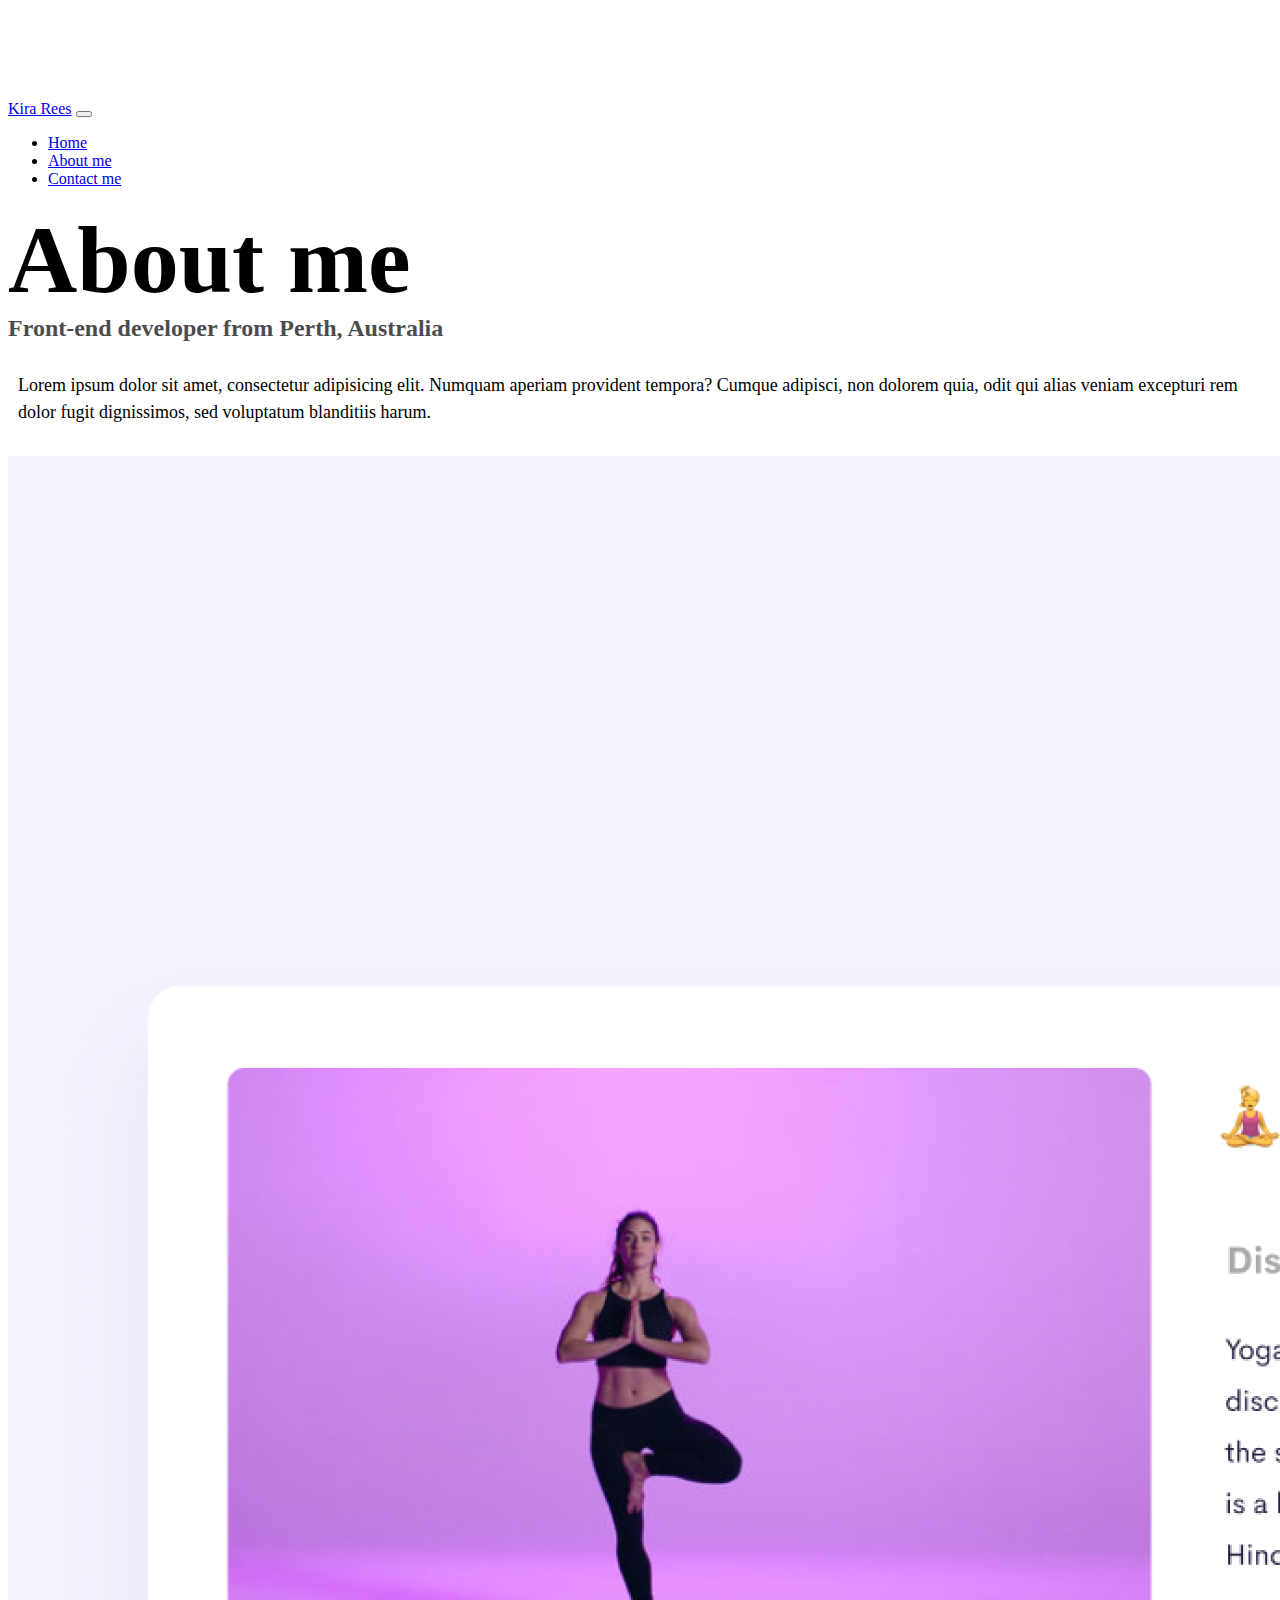
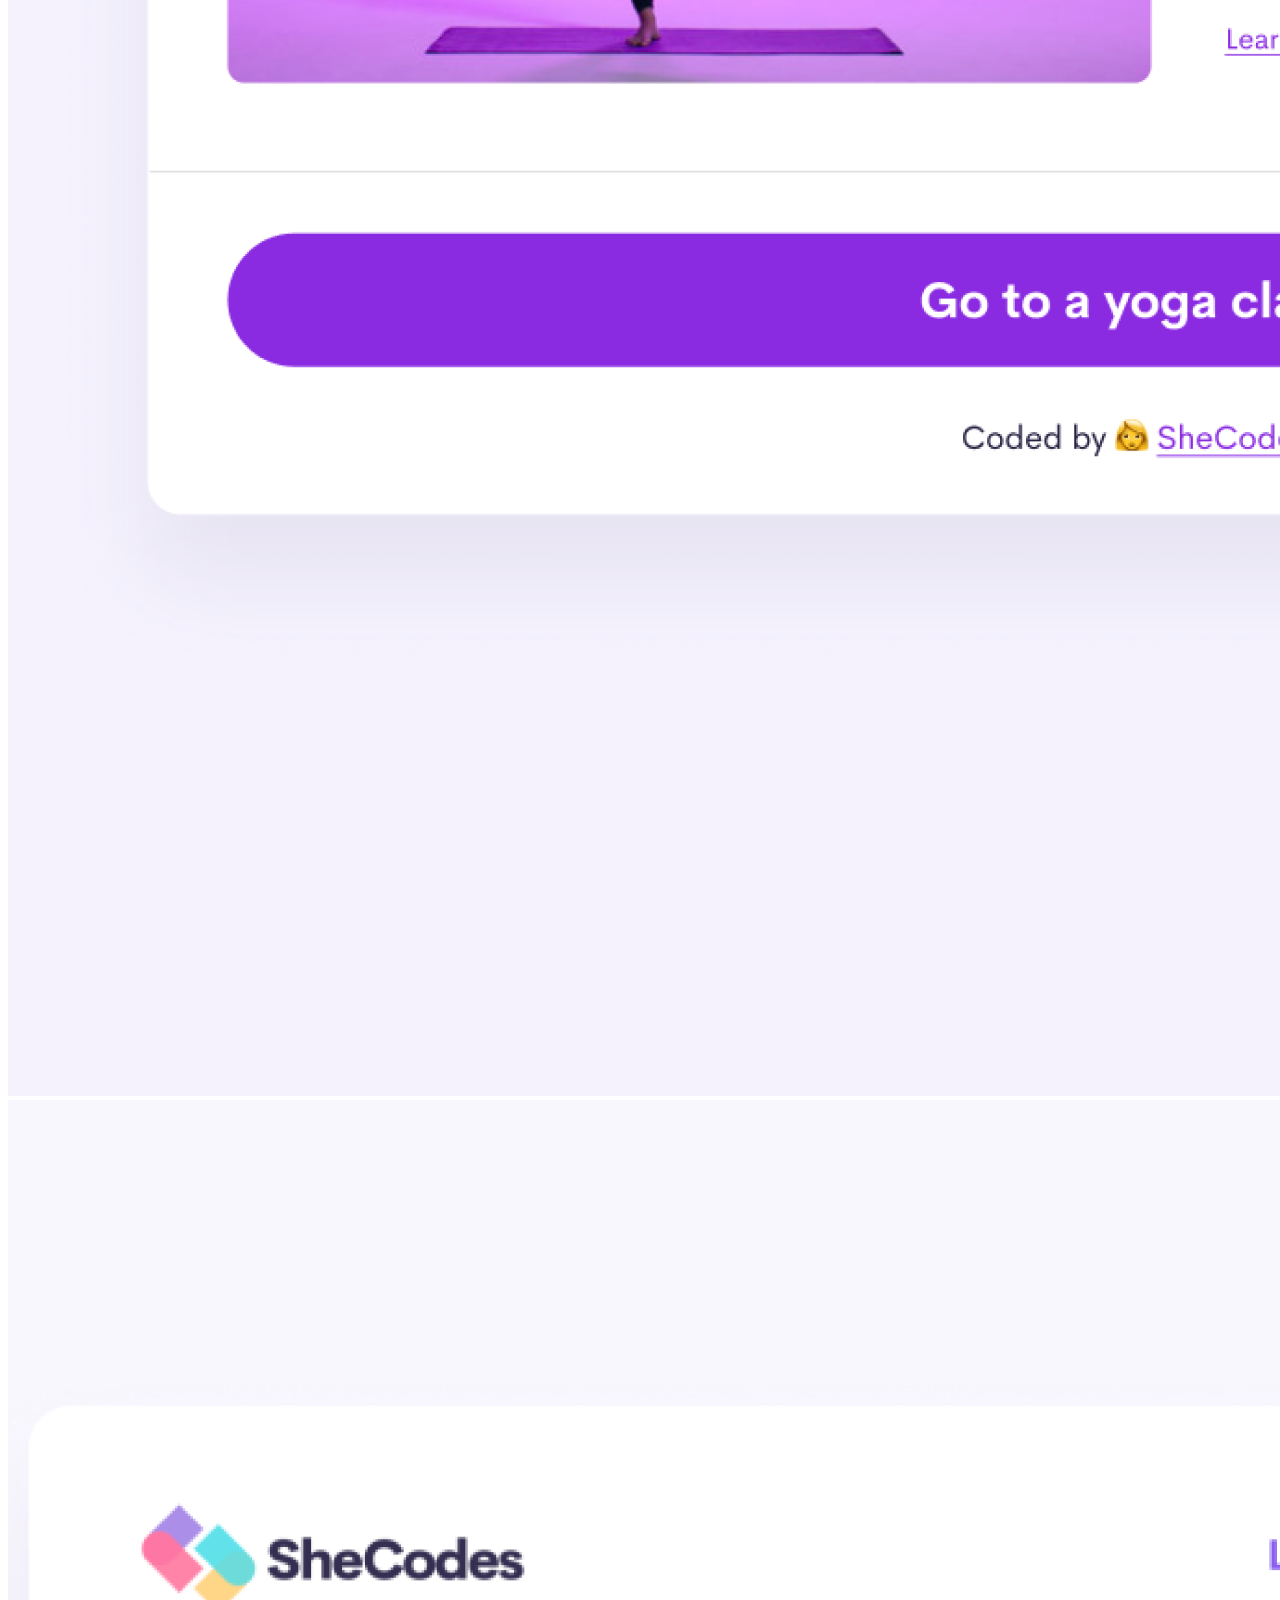
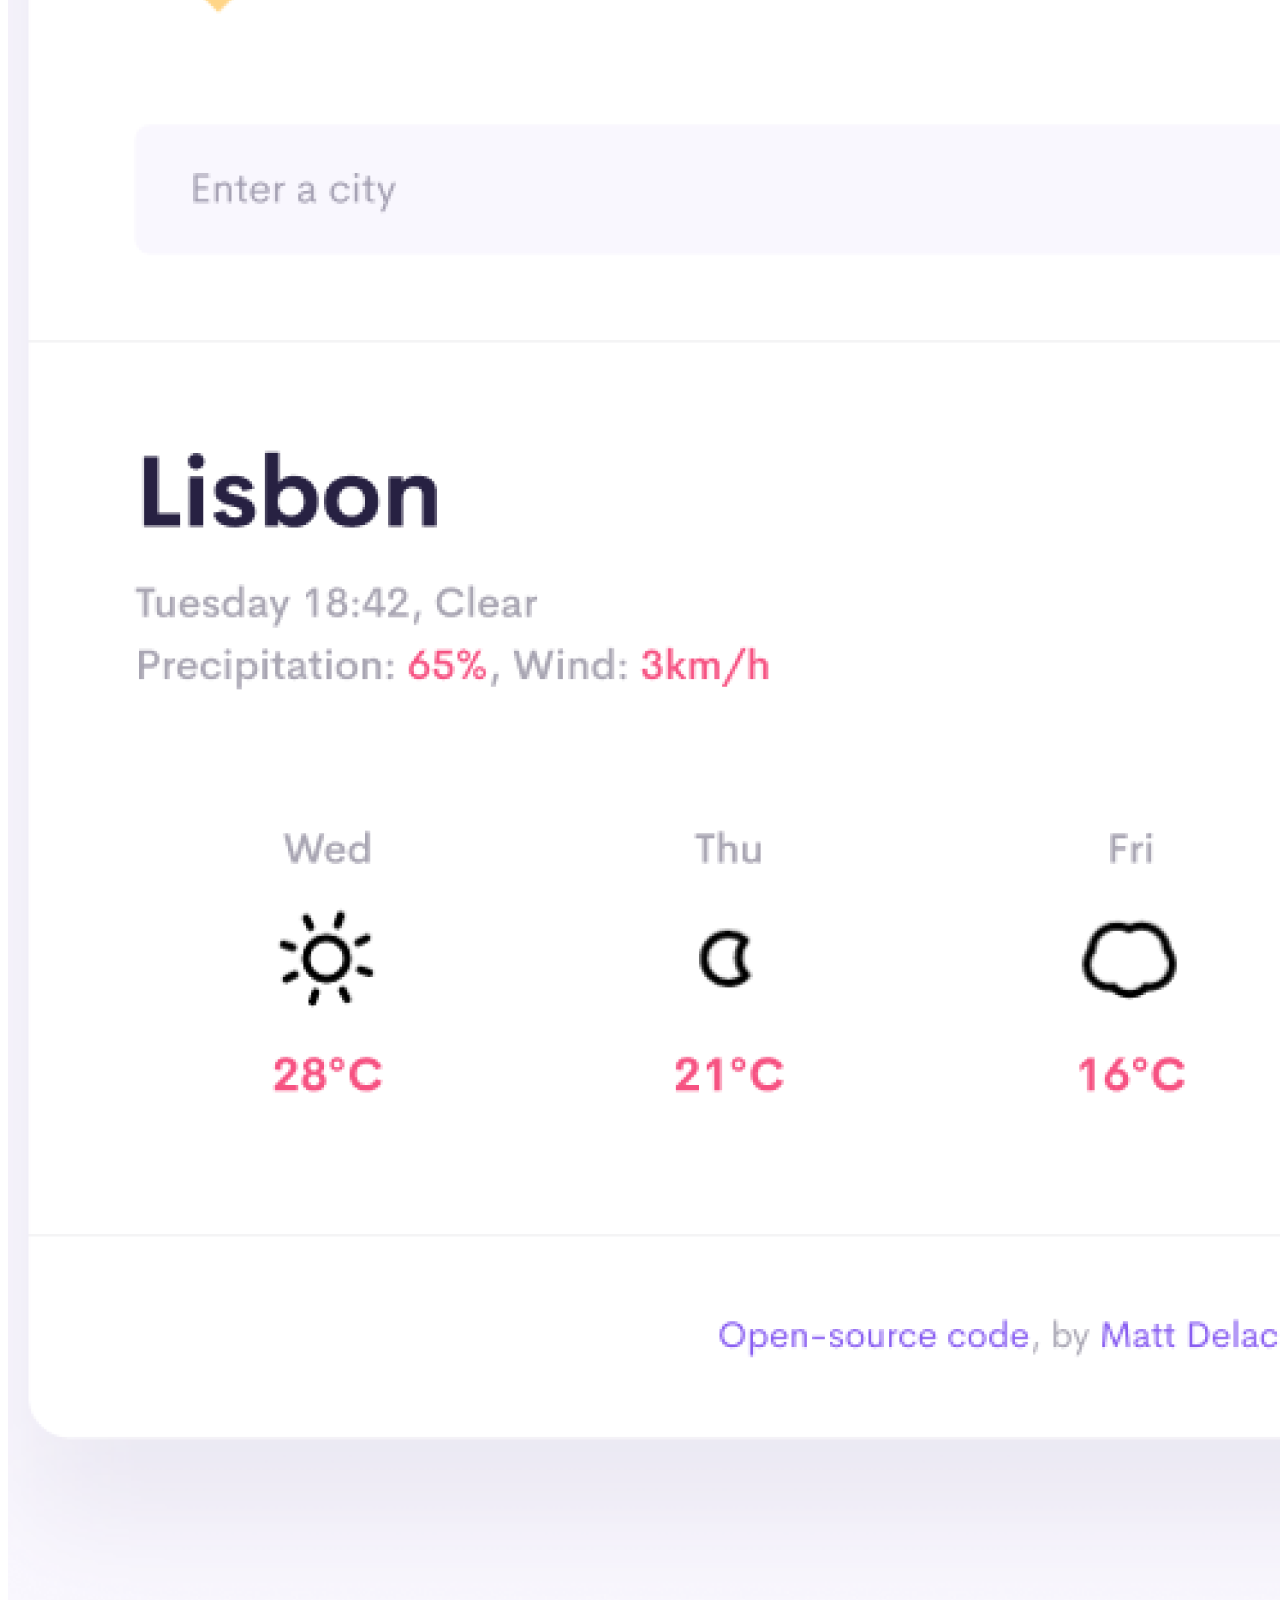
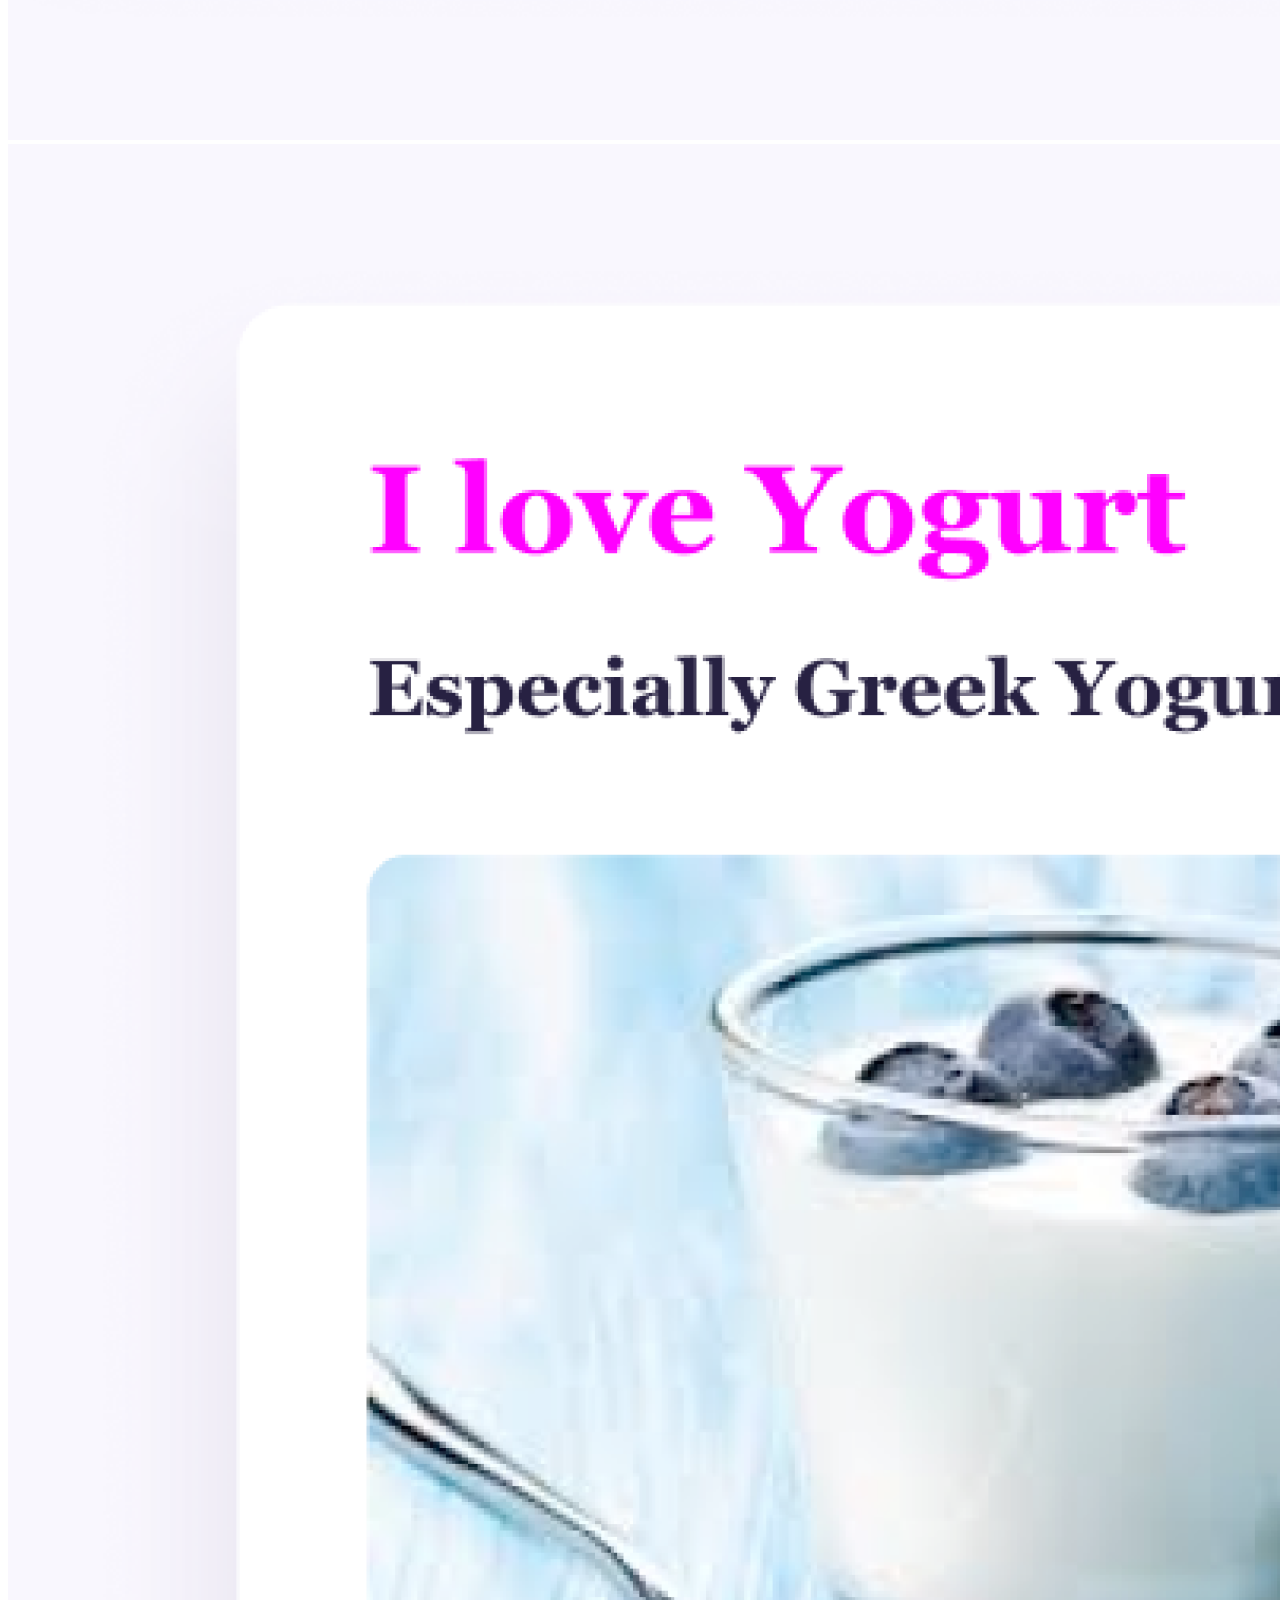
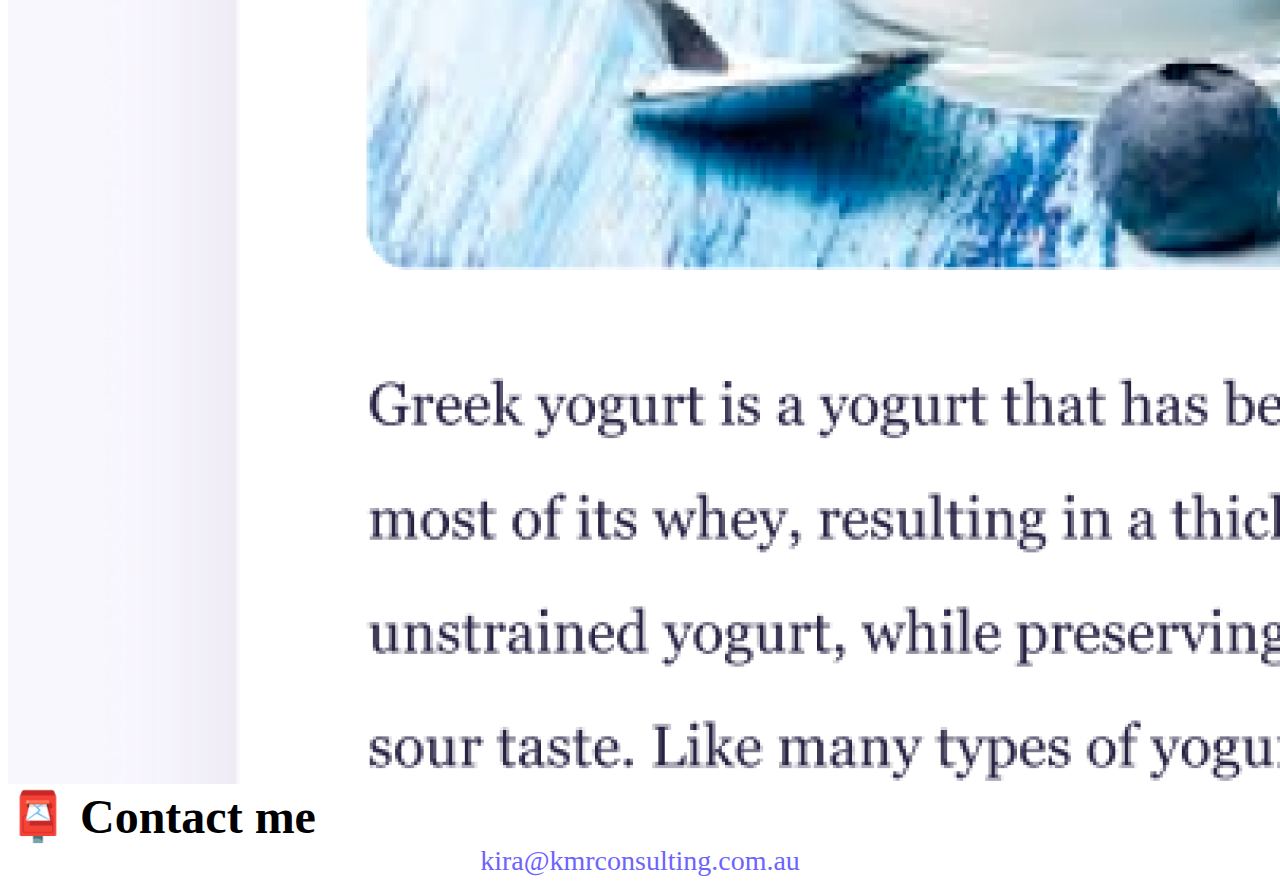
==== about.html @ b063fd60 "initial set up" ====
<!DOCTYPE html>
<html lang="en">
  <head>
    <meta charset="UTF-8" />
    <meta http-equiv="X-UA-Compatible" content="IE=edge" />
    <meta name="viewport" content="width=device-width, initial-scale=1.0" />
    <link
      href="https://cdn.jsdelivr.net/npm/bootstrap@5.0.0-beta2/dist/css/bootstrap.min.css"
      rel="stylesheet"
      integrity="sha384-BmbxuPwQa2lc/FVzBcNJ7UAyJxM6wuqIj61tLrc4wSX0szH/Ev+nYRRuWlolflfl"
      crossorigin="anonymous"
    />
    <script
      src="https://cdn.jsdelivr.net/npm/bootstrap@5.0.0-beta2/dist/js/bootstrap.bundle.min.js"
      integrity="sha384-b5kHyXgcpbZJO/tY9Ul7kGkf1S0CWuKcCD38l8YkeH8z8QjE0GmW1gYU5S9FOnJ0"
      crossorigin="anonymous"
    ></script>
    <link rel="stylesheet" href="style.css" />
    <title>Front-end developer - About - Kira Rees</title>
  </head>
  <body>
    <nav class="navbar navbar-expand-lg navbar-light bg-light fixed-top">
      <div class="container">
        <a class="navbar-brand" href="index.html">Kira Rees</a>
        <button
          class="navbar-toggler"
          type="button"
          data-bs-toggle="collapse"
          data-bs-target="#navbarNav"
          aria-controls="navbarNav"
          aria-expanded="false"
          aria-label="Toggle navigation"
        >
          <span class="navbar-toggler-icon"></span>
        </button>
        <div class="collapse navbar-collapse" id="navbarNav">
          <ul class="navbar-nav">
            <li class="nav-item">
              <a class="nav-link" aria-current="page" href="index.html">Home</a>
            </li>
            <li class="nav-item">
              <a class="nav-link active" href="about.html">About me</a>
            </li>
            <li class="nav-item">
              <a class="nav-link" href="about.html#contact">Contact me</a>
            </li>
          </ul>
        </div>
      </div>
    </nav>
    <h1 class="text-center">About me</h1>
    <h3 class="text-center">Front-end developer from Perth, Australia</h3>
    <div class="about-paragraphs text-center">
      <p>
        Lorem ipsum dolor sit amet, consectetur adipisicing elit. Numquam
        aperiam provident tempora? Cumque adipisci, non dolorem quia, odit qui
        alias veniam excepturi rem dolor fugit dignissimos, sed voluptatum
        blanditiis harum.
      </p>
    </div>
    <div class="container">
      <div class="row">
        <div class="col-sm-4">
          <img src="images/yoga.png" class="img-fluid p-2 shadow rounded" />
        </div>
        <div class="col-sm-4">
          <img src="images/weather.png" class="img-fluid p-2 shadow rounded" />
        </div>
        <div class="col-sm-4">
          <img src="images/yogurt.png" class="img-fluid p-2 shadow rounded" />
        </div>
      </div>
    </div>
    <div id="contact" class="mt-5">
      <h2 class="text-center">📮 Contact me</h2>
      <a href="mailto:kira@kmrconsulting.com.au" class="email-link">
        kira@kmrconsulting.com.au
      </a>
    </div>
  </body>
</html>
---- style.css ----
:root {
  --primary-color: #6c63ff;
  --secondary-color: #f5f2fe;
  --box-shadow: 0 5px 10px rgba(0, 0, 0, 0.3);
}

body {
  margin-top: 100px;
}

h1,
h2,
h3 {
  margin: 0;
}

h1 {
  font-size: 96px;
}

h2 {
  font-size: 48px;
}

h3 {
  font-size: 24px;
  opacity: 0.7;
}

p {
  font-size: 18px;
  line-height: 1.5;
}

.navigation-links {
  display: flex;
  margin-top: 40px;
  justify-content: center;
}

.navigation-links a {
  margin: 20px;
}

.primary-link {
  border-radius: 4px;
  padding: 20px 15px;
  text-decoration: none;
  text-transform: capitalize;
  background: var(--primary-color);
  box-shadow: var(--box-shadow);
  color: white;
}

.secondary-link {
  border-radius: 4px;
  padding: 20px 15px;
  text-decoration: none;
  text-transform: capitalize;
  color: var(--primary-color);
  border: 1px solid var(--primary-color);
}

.homepage-link {
  color: var(--primary-color);
  text-align: center;
  display: block;
}

.about-paragraphs {
  margin: 30px 0;
}

.about-paragraphs p {
  margin: 10px;
}

.email-link {
  display: flex;
  justify-content: center;
  color: var(--primary-color);
  font-size: 28px;
  text-decoration: none;
}

.email-link:hover {
  text-decoration: underline;
}
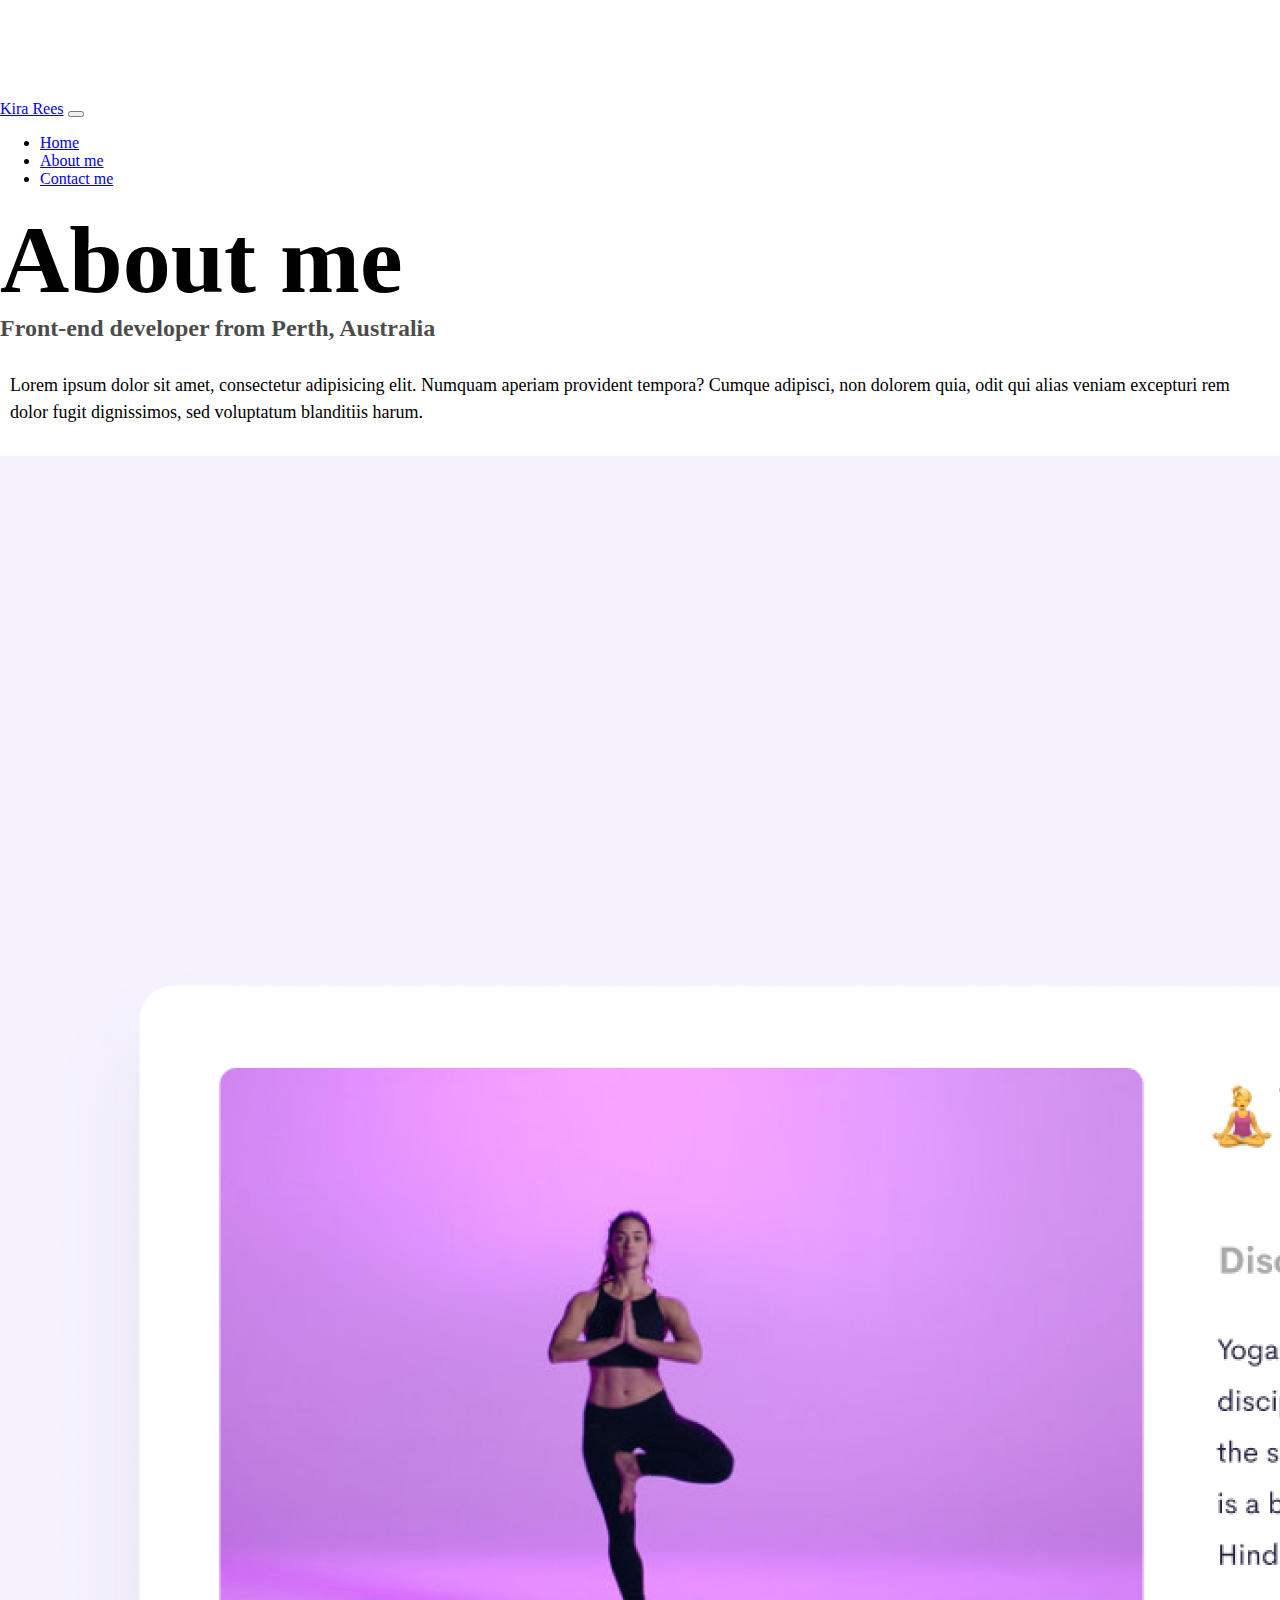
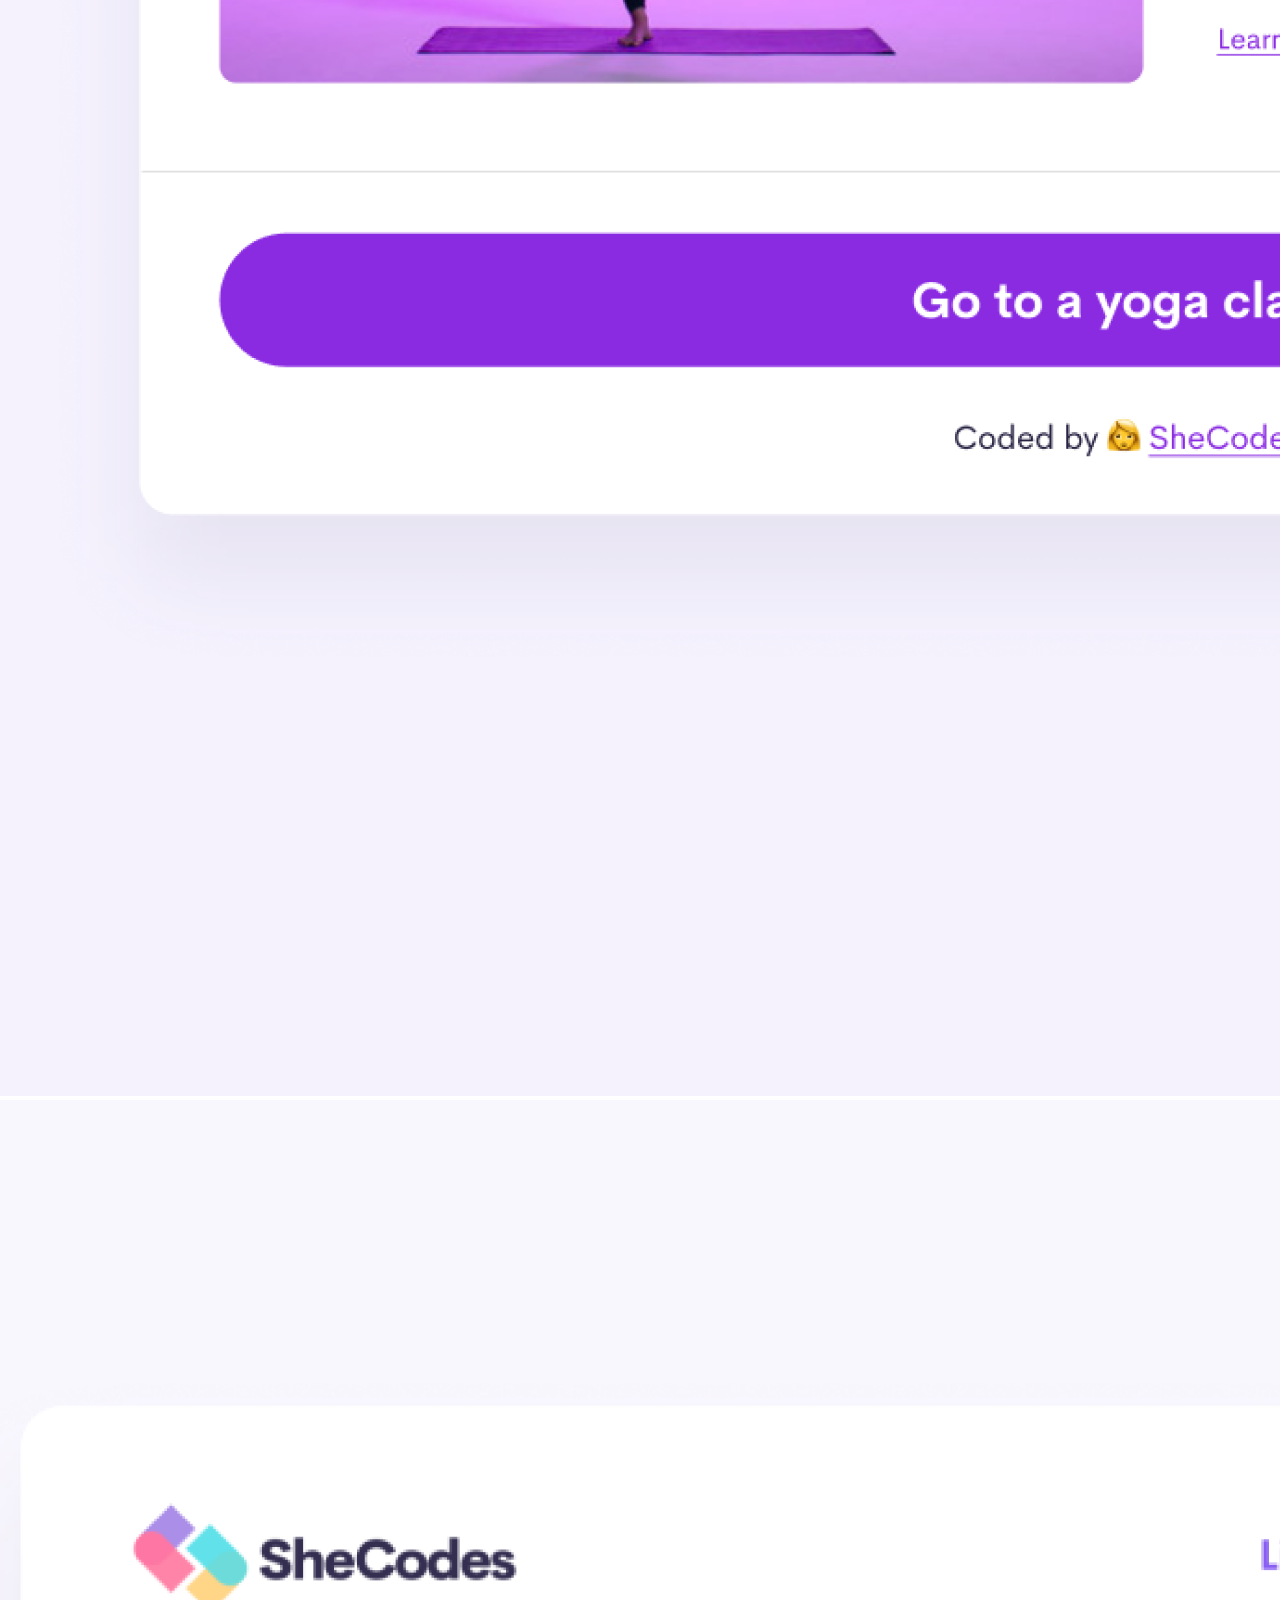
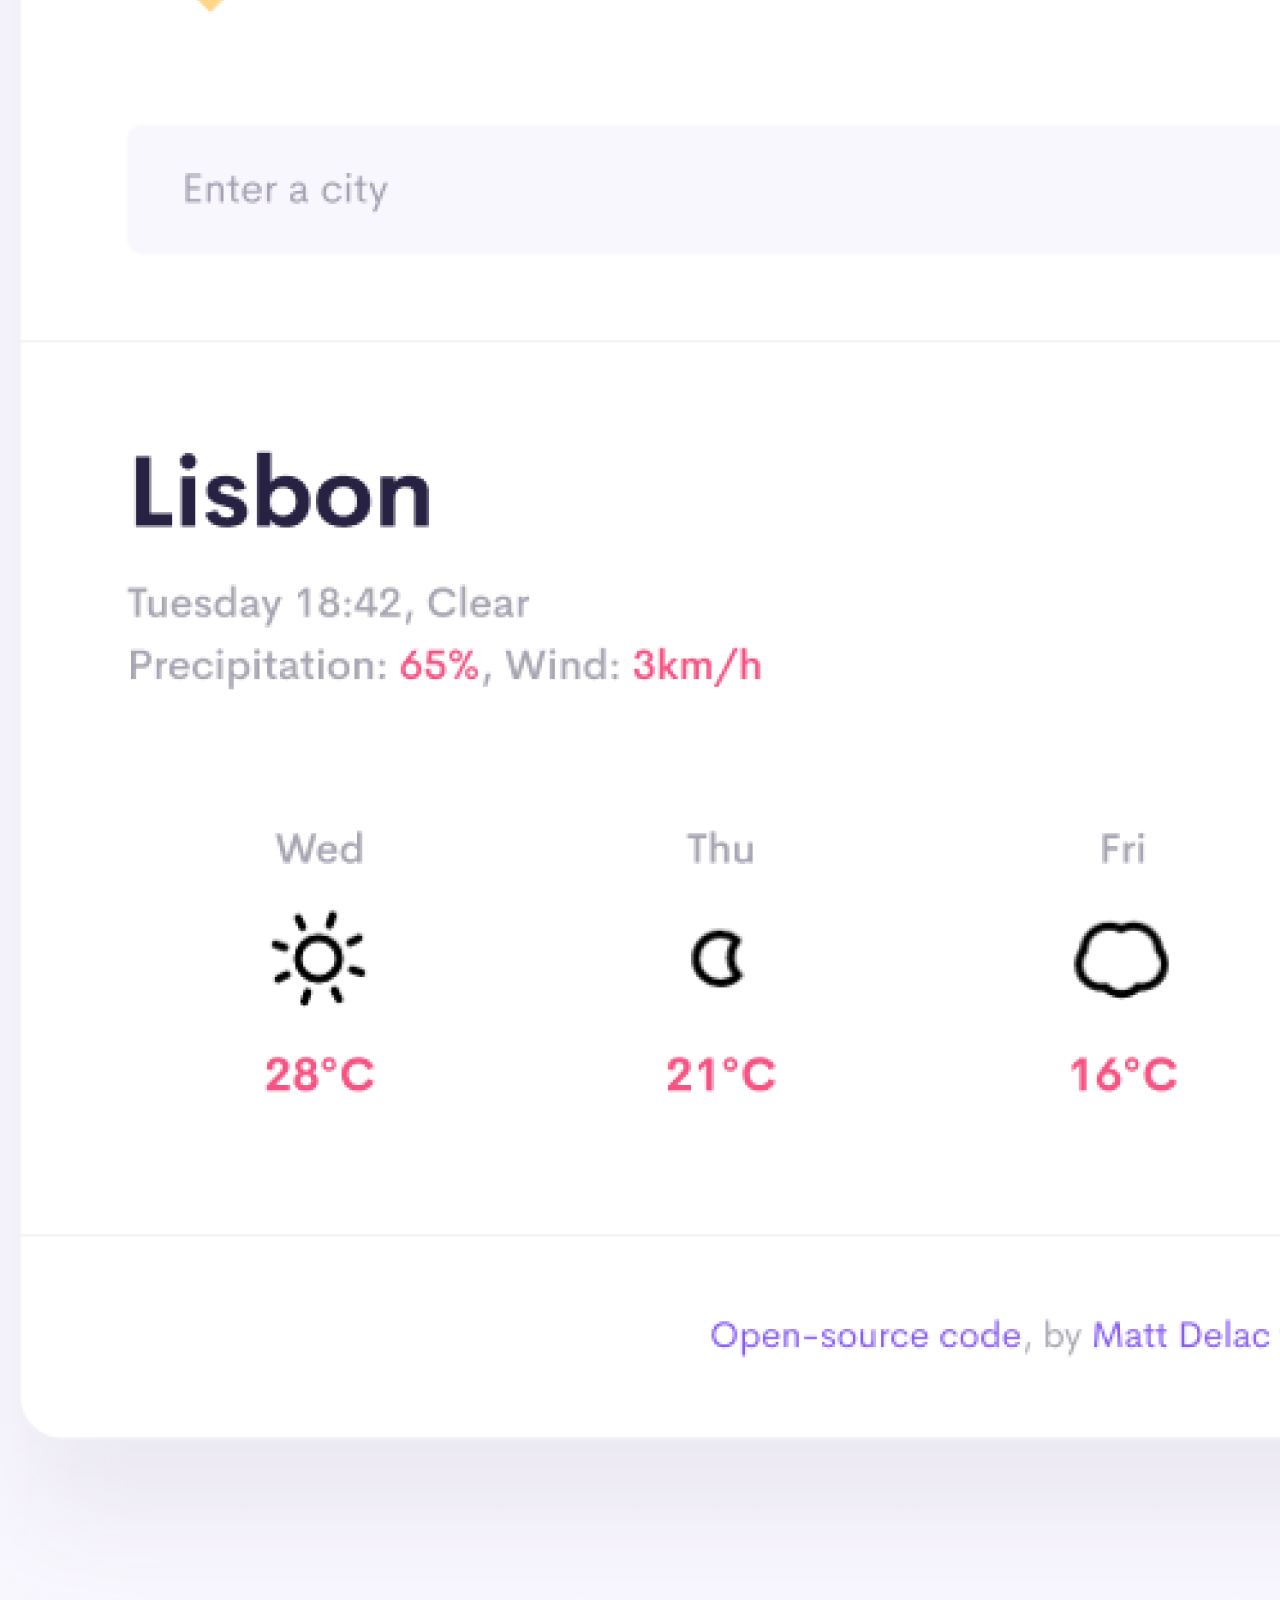
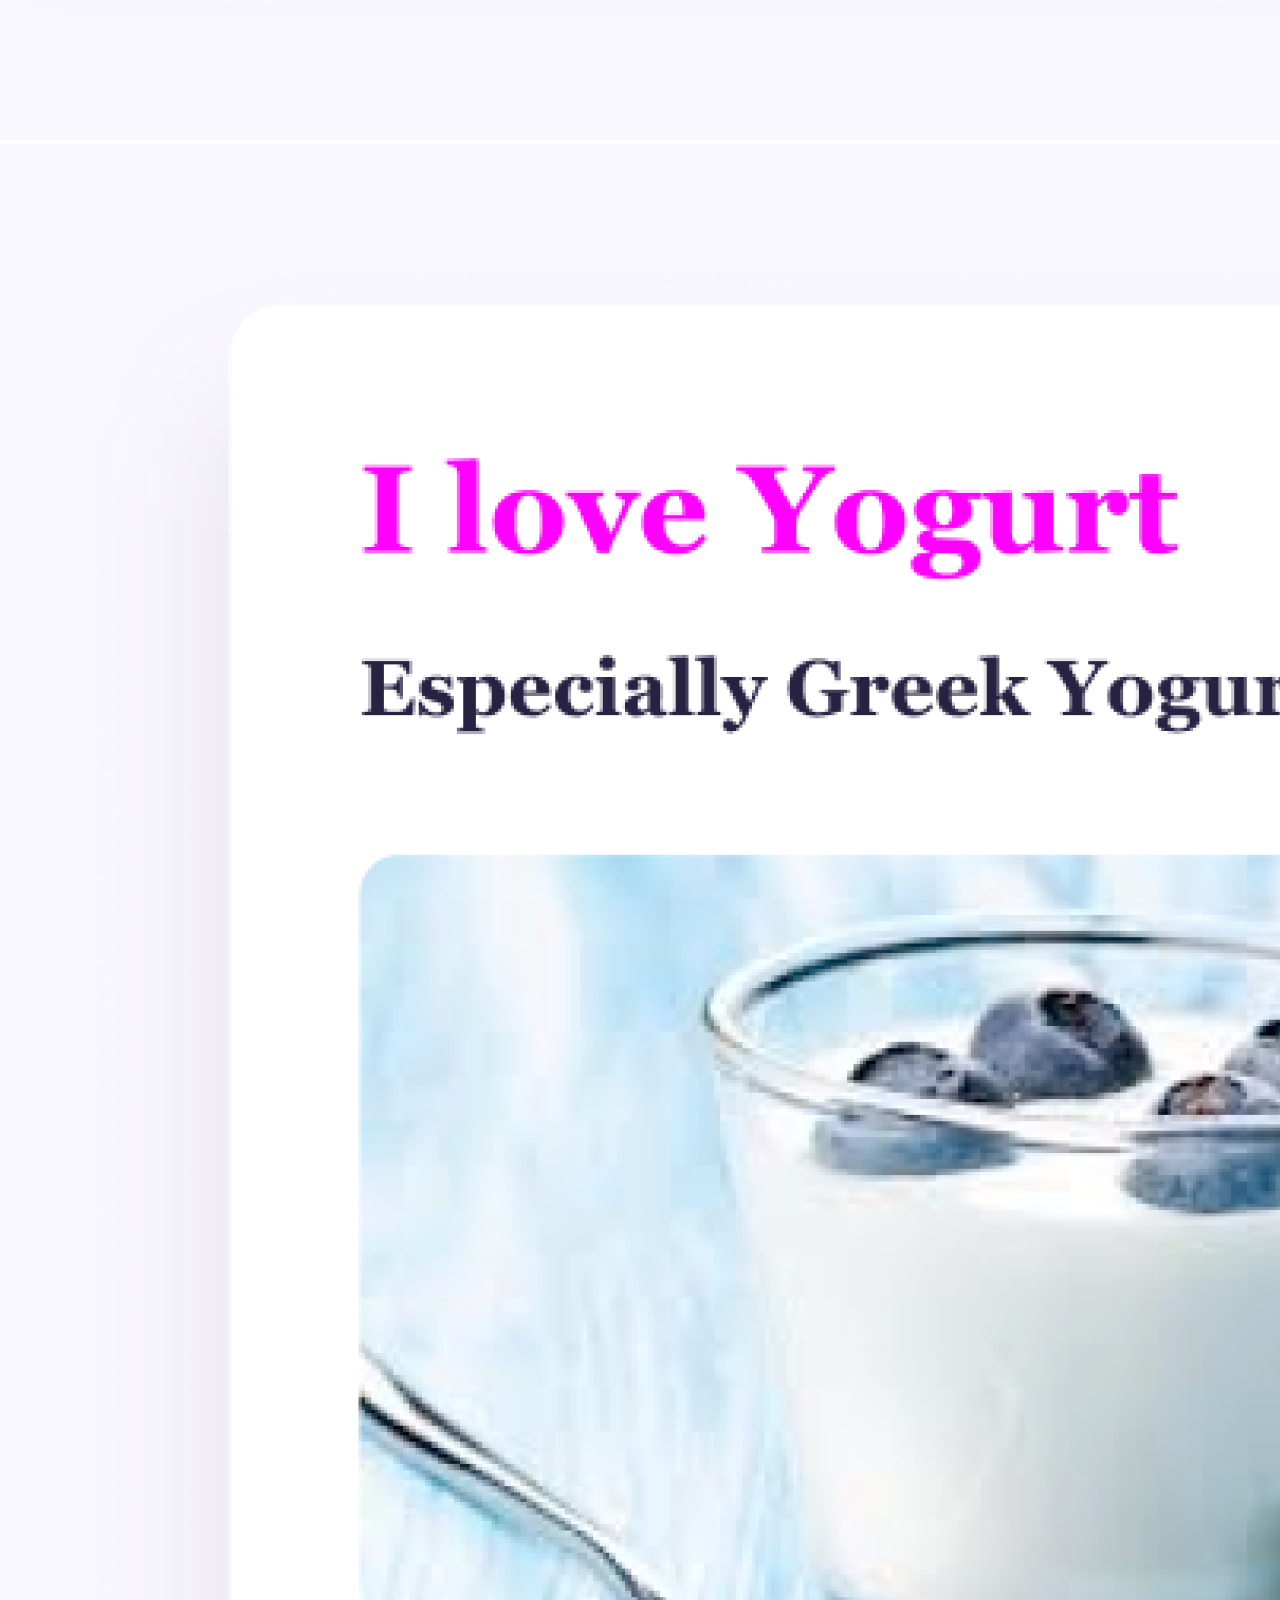
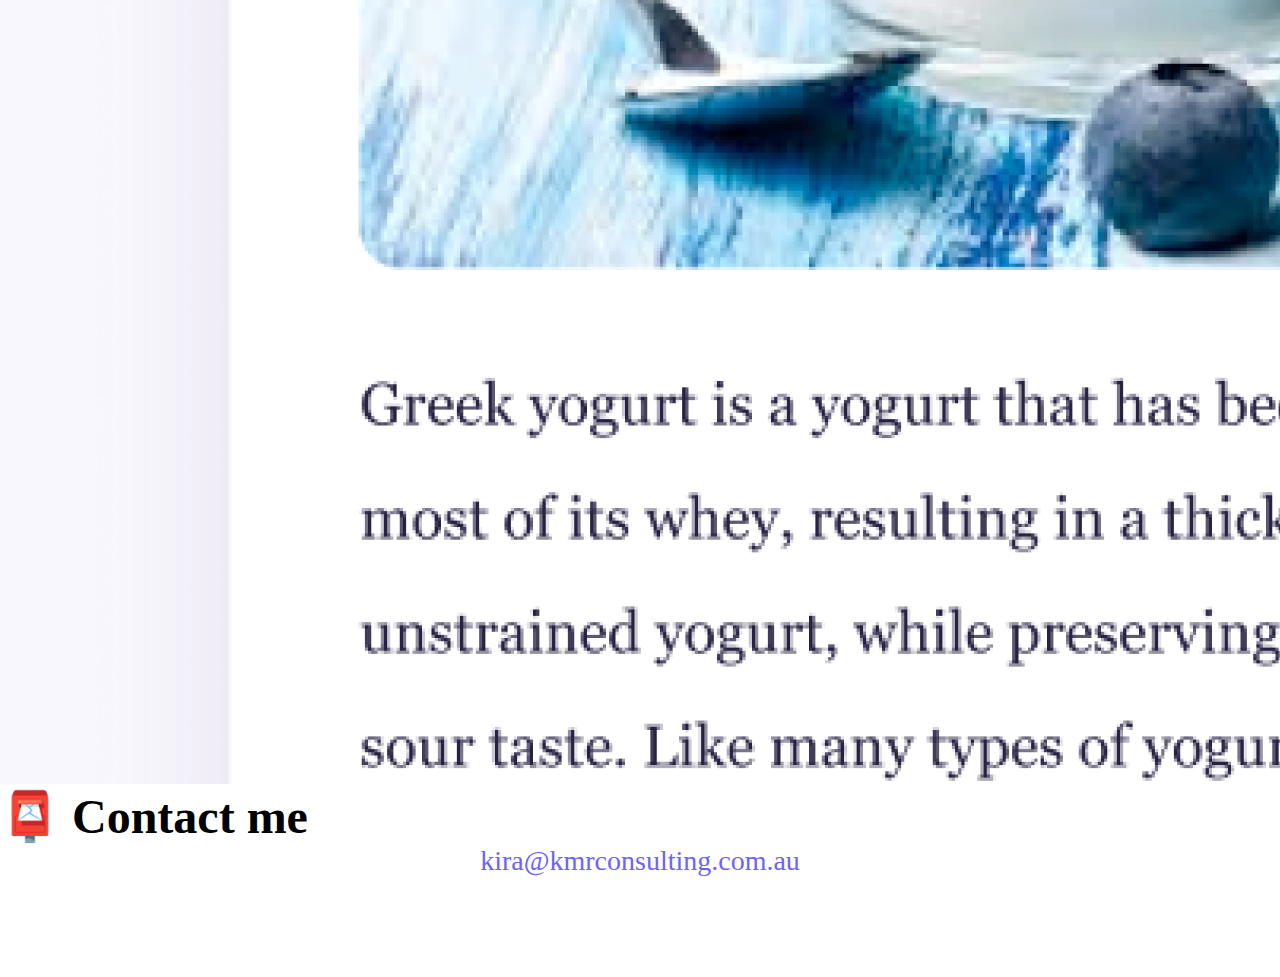
==== commit 2d9e333b: "enhanced site responsiveness" ====
--- a/about.html
+++ b/about.html
@@ -4,6 +4,10 @@
     <meta charset="UTF-8" />
     <meta http-equiv="X-UA-Compatible" content="IE=edge" />
     <meta name="viewport" content="width=device-width, initial-scale=1.0" />
+    <meta
+      name="description"
+      content="About Kira Rees - Kira is a front-end developer from Australia. You can see her projects and contact her here"
+    />
     <link
       href="https://cdn.jsdelivr.net/npm/bootstrap@5.0.0-beta2/dist/css/bootstrap.min.css"
       rel="stylesheet"
@@ -15,13 +19,15 @@
       integrity="sha384-b5kHyXgcpbZJO/tY9Ul7kGkf1S0CWuKcCD38l8YkeH8z8QjE0GmW1gYU5S9FOnJ0"
       crossorigin="anonymous"
     ></script>
-    <link rel="stylesheet" href="style.css" />
+    <link rel="stylesheet" href="/style.css" />
     <title>Front-end developer - About - Kira Rees</title>
   </head>
   <body>
     <nav class="navbar navbar-expand-lg navbar-light bg-light fixed-top">
       <div class="container">
-        <a class="navbar-brand" href="index.html">Kira Rees</a>
+        <a class="navbar-brand" href="/" title="Kira Rees Homepage"
+          >Kira Rees</a
+        >
         <button
           class="navbar-toggler"
           type="button"
@@ -36,13 +42,29 @@
         <div class="collapse navbar-collapse" id="navbarNav">
           <ul class="navbar-nav">
             <li class="nav-item">
-              <a class="nav-link" aria-current="page" href="index.html">Home</a>
+              <a
+                class="nav-link"
+                aria-current="page"
+                href="/"
+                title="Kira Rees Homepage"
+                >Home</a
+              >
             </li>
             <li class="nav-item">
-              <a class="nav-link active" href="about.html">About me</a>
+              <a
+                class="nav-link active"
+                href="/about.html"
+                title="About Kira Rees"
+                >About me</a
+              >
             </li>
             <li class="nav-item">
-              <a class="nav-link" href="about.html#contact">Contact me</a>
+              <a
+                class="nav-link"
+                href="/about.html#contact"
+                title="Contact Kira Rees"
+                >Contact me</a
+              >
             </li>
           </ul>
         </div>
@@ -61,19 +83,35 @@
     <div class="container">
       <div class="row">
         <div class="col-sm-4">
-          <img src="images/yoga.png" class="img-fluid p-2 shadow rounded" />
+          <img
+            src="/images/yoga.png"
+            class="img-fluid p-2 mb-4 shadow rounded"
+            alt="Yoga Project"
+          />
         </div>
         <div class="col-sm-4">
-          <img src="images/weather.png" class="img-fluid p-2 shadow rounded" />
+          <img
+            src="/images/weather.png"
+            class="img-fluid p-2 mb-4 shadow rounded"
+            alt="Weather App Project"
+          />
         </div>
         <div class="col-sm-4">
-          <img src="images/yogurt.png" class="img-fluid p-2 shadow rounded" />
+          <img
+            src="/images/yogurt.png"
+            class="img-fluid p-2 shadow rounded"
+            alt="Yogurt Project"
+          />
         </div>
       </div>
     </div>
     <div id="contact" class="mt-5">
       <h2 class="text-center">📮 Contact me</h2>
-      <a href="mailto:kira@kmrconsulting.com.au" class="email-link">
+      <a
+        href="mailto:kira@kmrconsulting.com.au"
+        class="email-link"
+        title="Email Kira Rees"
+      >
         kira@kmrconsulting.com.au
       </a>
     </div>
--- a/style.css
+++ b/style.css
@@ -5,7 +5,7 @@
 }
 
 body {
-  margin-top: 100px;
+  margin: 100px 0;
 }
 
 h1,
@@ -86,3 +86,23 @@
 .email-link:hover {
   text-decoration: underline;
 }
+
+@media (max-width: 576px) {
+  h1 {
+    font-size: 50px;
+    line-height: 1.5;
+  }
+
+  h2 {
+    font-size: 30px;
+    text-align: center;
+  }
+  p {
+    text-align: center;
+  }
+  .primary-link {
+    display: block;
+    text-align: center;
+    margin: 0 20px;
+  }
+}
